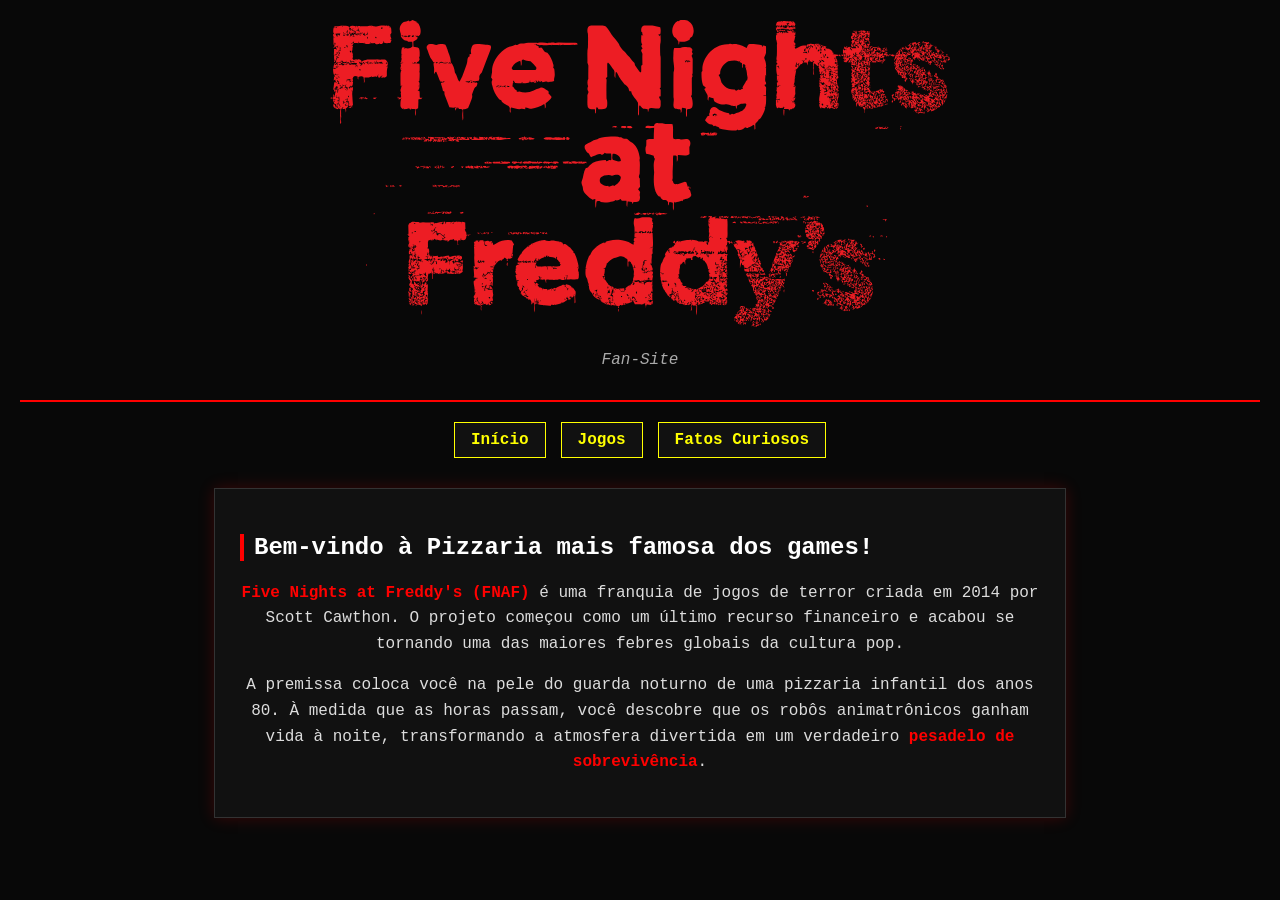
==== index.html @ 4194654d "Integrate external CSS stylesheet into index.html Added a link to an external CSS stylesheet for sty" ====
<!DOCTYPE html>
<html lang="pt-BR">
<head>
    <meta charset="UTF-8">
    <meta name="viewport" content="width=device-width, initial-scale=1.0">
    <title>Five Nights at Freddy's - Fan Site</title>
    <link rel="stylesheet" href="/css/style.css">
    <style>
        body {
            margin: 0;
            padding: 20px;
            font-family: 'Courier New', Courier, monospace;
            color: #00ff41; /* Verde estilo monitor de câmera antigo */
            background-color: #080808; /* Preto escuro da pizzaria */
        }

        header {
            text-align: center;
            border-bottom: 2px solid #ff0000;
            padding-bottom: 10px;
            margin-bottom: 20px;
        }

        h1 {
            color: #ff0000; /* Vermelho sangue/alerta */
            text-transform: uppercase;
            letter-spacing: 3px;
            text-shadow: 2px 2px 5px #550000;
            margin-bottom: 5px;
        }

        header p {
            color: #aaaaaa;
            font-style: italic;
        }

        nav {
            display: flex;
            justify-content: center;
            gap: 15px;
            margin-bottom: 30px;
        }

        nav a {
            color: #ffff00; /* Amarelo de aviso */
            text-decoration: none;
            padding: 8px 16px;
            border: 1px solid #ffff00;
            background-color: #111111;
            font-weight: bold;
            transition: 0.3s;
        }

        nav a:hover {
            background-color: #ff0000;
            color: #ffffff;
            border-color: #ff0000;
            box-shadow: 0 0 10px #ff0000;
        }

        main {
            max-width: 800px;
            margin: 0 auto;
            background-color: #111111;
            padding: 25px;
            border: 1px solid #333333;
            box-shadow: 0 0 15px rgba(255, 0, 0, 0.2);
        }

        h2 {
            color: #ffffff;
            border-left: 4px solid #ff0000;
            padding-left: 10px;
        }

        p {
            line-height: 1.6;
            color: #dddddd;
        }

        strong {
            color: #ff0000;
        }
    </style>
</head>
<body>

    <header>
        <img src="./Five_Nights_at_Freddy's.svg" alt="FNAF logo" width="50%">
        <p>Fan-Site</p>
    </header>
    
    <nav>
        <a href="index.html">Início</a>
        <a href="jogos.html">Jogos</a>
        <a href="fatos.html">Fatos Curiosos</a>
    </nav>

    <main>
        <h2>Bem-vindo à Pizzaria mais famosa dos games!</h2>
        <p><strong>Five Nights at Freddy's (FNAF)</strong> é uma franquia de jogos de terror criada em 2014 por Scott Cawthon. O projeto começou como um último recurso financeiro e acabou se tornando uma das maiores febres globais da cultura pop.</p>

        <p>A premissa coloca você na pele do guarda noturno de uma pizzaria infantil dos anos 80. À medida que as horas passam, você descobre que os robôs animatrônicos ganham vida à noite, transformando a atmosfera divertida em um verdadeiro <strong>pesadelo de sobrevivência</strong>.</p>
    </main>
    </body>

</html>
---- css/style.css ----
p{
    color: brown;
    text-align: center;
}

.texto{
    color: brown;
    font-size: 20px;
}
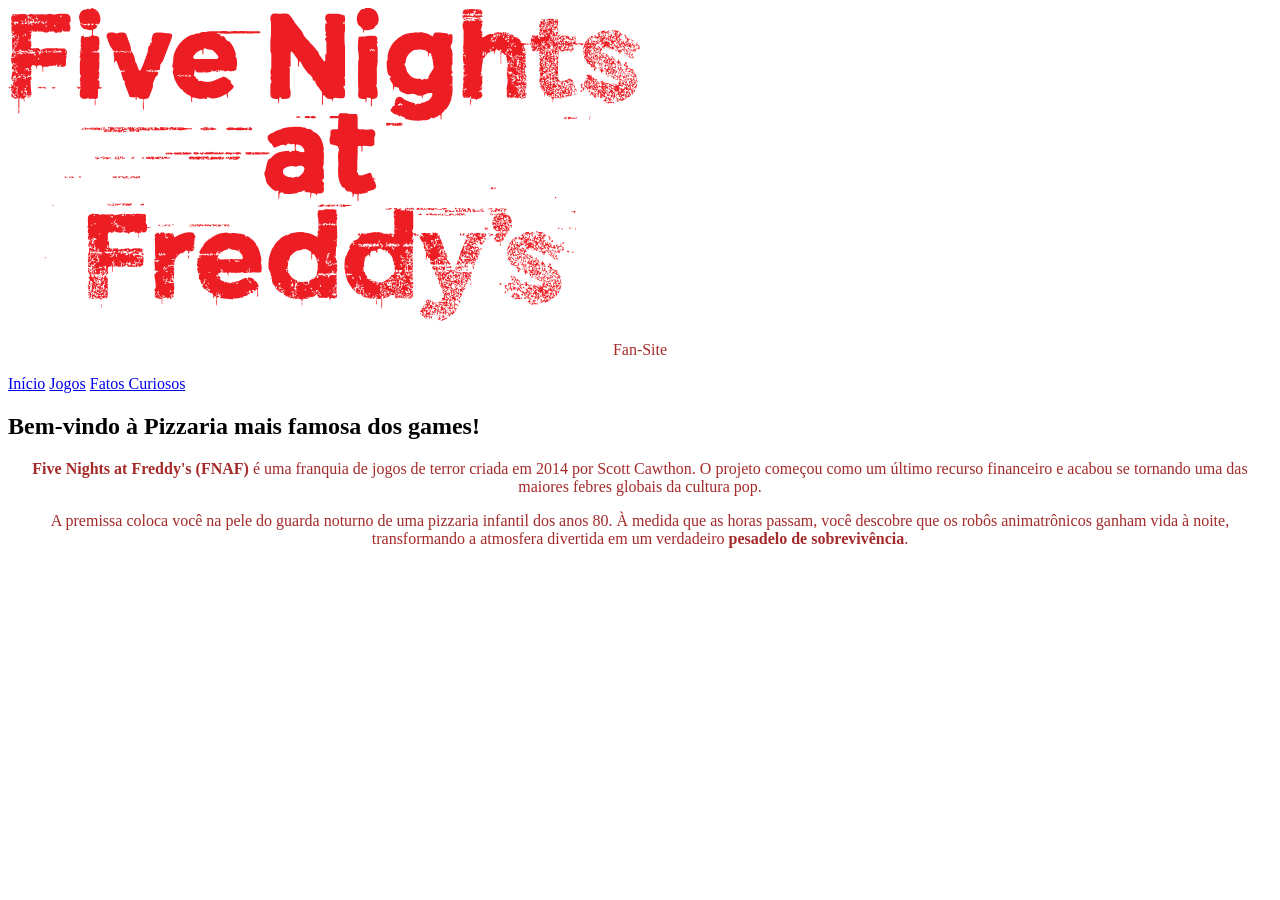
==== commit eac3bef6: "Clean up index.html by removing inline styles Removed CSS styles from the head section of index.html" ====
--- a/index.html
+++ b/index.html
@@ -6,81 +6,6 @@
     <title>Five Nights at Freddy's - Fan Site</title>
     <link rel="stylesheet" href="/css/style.css">
     <style>
-        body {
-            margin: 0;
-            padding: 20px;
-            font-family: 'Courier New', Courier, monospace;
-            color: #00ff41; /* Verde estilo monitor de câmera antigo */
-            background-color: #080808; /* Preto escuro da pizzaria */
-        }
-
-        header {
-            text-align: center;
-            border-bottom: 2px solid #ff0000;
-            padding-bottom: 10px;
-            margin-bottom: 20px;
-        }
-
-        h1 {
-            color: #ff0000; /* Vermelho sangue/alerta */
-            text-transform: uppercase;
-            letter-spacing: 3px;
-            text-shadow: 2px 2px 5px #550000;
-            margin-bottom: 5px;
-        }
-
-        header p {
-            color: #aaaaaa;
-            font-style: italic;
-        }
-
-        nav {
-            display: flex;
-            justify-content: center;
-            gap: 15px;
-            margin-bottom: 30px;
-        }
-
-        nav a {
-            color: #ffff00; /* Amarelo de aviso */
-            text-decoration: none;
-            padding: 8px 16px;
-            border: 1px solid #ffff00;
-            background-color: #111111;
-            font-weight: bold;
-            transition: 0.3s;
-        }
-
-        nav a:hover {
-            background-color: #ff0000;
-            color: #ffffff;
-            border-color: #ff0000;
-            box-shadow: 0 0 10px #ff0000;
-        }
-
-        main {
-            max-width: 800px;
-            margin: 0 auto;
-            background-color: #111111;
-            padding: 25px;
-            border: 1px solid #333333;
-            box-shadow: 0 0 15px rgba(255, 0, 0, 0.2);
-        }
-
-        h2 {
-            color: #ffffff;
-            border-left: 4px solid #ff0000;
-            padding-left: 10px;
-        }
-
-        p {
-            line-height: 1.6;
-            color: #dddddd;
-        }
-
-        strong {
-            color: #ff0000;
-        }
     </style>
 </head>
 <body>
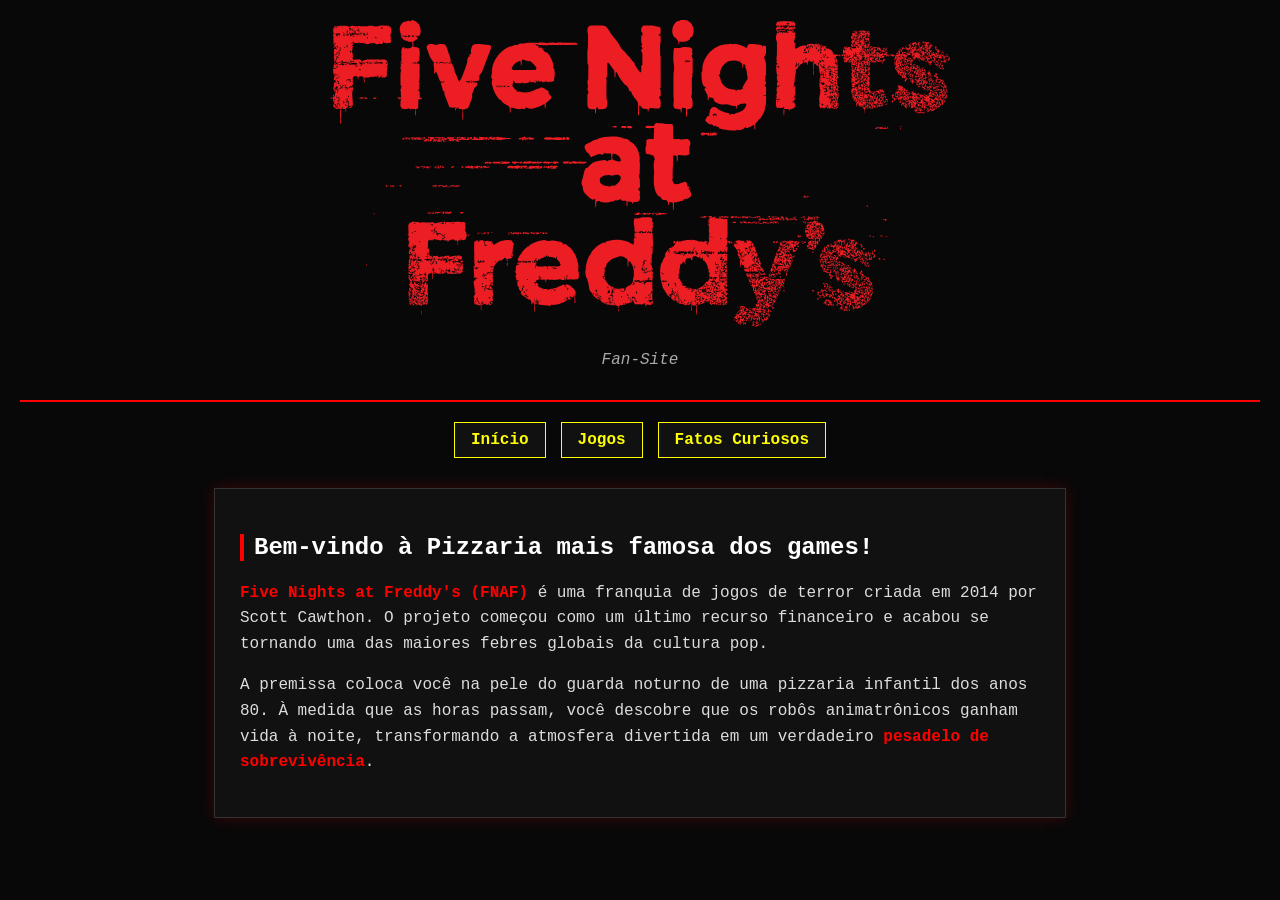
==== commit c98ecd48: "Fix HTML formatting and structure" ====
--- a/index.html
+++ b/index.html
@@ -4,7 +4,7 @@
     <meta charset="UTF-8">
     <meta name="viewport" content="width=device-width, initial-scale=1.0">
     <title>Five Nights at Freddy's - Fan Site</title>
-    <link rel="stylesheet" href="/css/style.css">
+    <link rel="stylesheet" href="css/style.css">
     <style>
     </style>
 </head>
--- a/css/style.css
+++ b/css/style.css
@@ -1,9 +1,75 @@
-p{
-    color: brown;
-    text-align: center;
-}
+body {
+            margin: 0;
+            padding: 20px;
+            font-family: 'Courier New', Courier, monospace;
+            color: #00ff41; /* Verde estilo monitor de câmera antigo */
+            background-color: #080808; /* Preto escuro da pizzaria */
+        }
 
-.texto{
-    color: brown;
-    font-size: 20px;
-}
+        header {
+            text-align: center;
+            border-bottom: 2px solid #ff0000;
+            padding-bottom: 10px;
+            margin-bottom: 20px;
+        }
+
+        h1 {
+            color: #ff0000; /* Vermelho sangue/alerta */
+            text-transform: uppercase;
+            letter-spacing: 3px;
+            text-shadow: 2px 2px 5px #550000;
+            margin-bottom: 5px;
+        }
+
+        header p {
+            color: #aaaaaa;
+            font-style: italic;
+        }
+
+        nav {
+            display: flex;
+            justify-content: center;
+            gap: 15px;
+            margin-bottom: 30px;
+        }
+
+        nav a {
+            color: #ffff00; /* Amarelo de aviso */
+            text-decoration: none;
+            padding: 8px 16px;
+            border: 1px solid #ffff00;
+            background-color: #111111;
+            font-weight: bold;
+            transition: 0.3s;
+        }
+
+        nav a:hover {
+            background-color: #ff0000;
+            color: #ffffff;
+            border-color: #ff0000;
+            box-shadow: 0 0 10px #ff0000;
+        }
+
+        main {
+            max-width: 800px;
+            margin: 0 auto;
+            background-color: #111111;
+            padding: 25px;
+            border: 1px solid #333333;
+            box-shadow: 0 0 15px rgba(255, 0, 0, 0.2);
+        }
+
+        h2 {
+            color: #ffffff;
+            border-left: 4px solid #ff0000;
+            padding-left: 10px;
+        }
+
+        p {
+            line-height: 1.6;
+            color: #dddddd;
+        }
+
+        strong {
+            color: #ff0000;
+        }
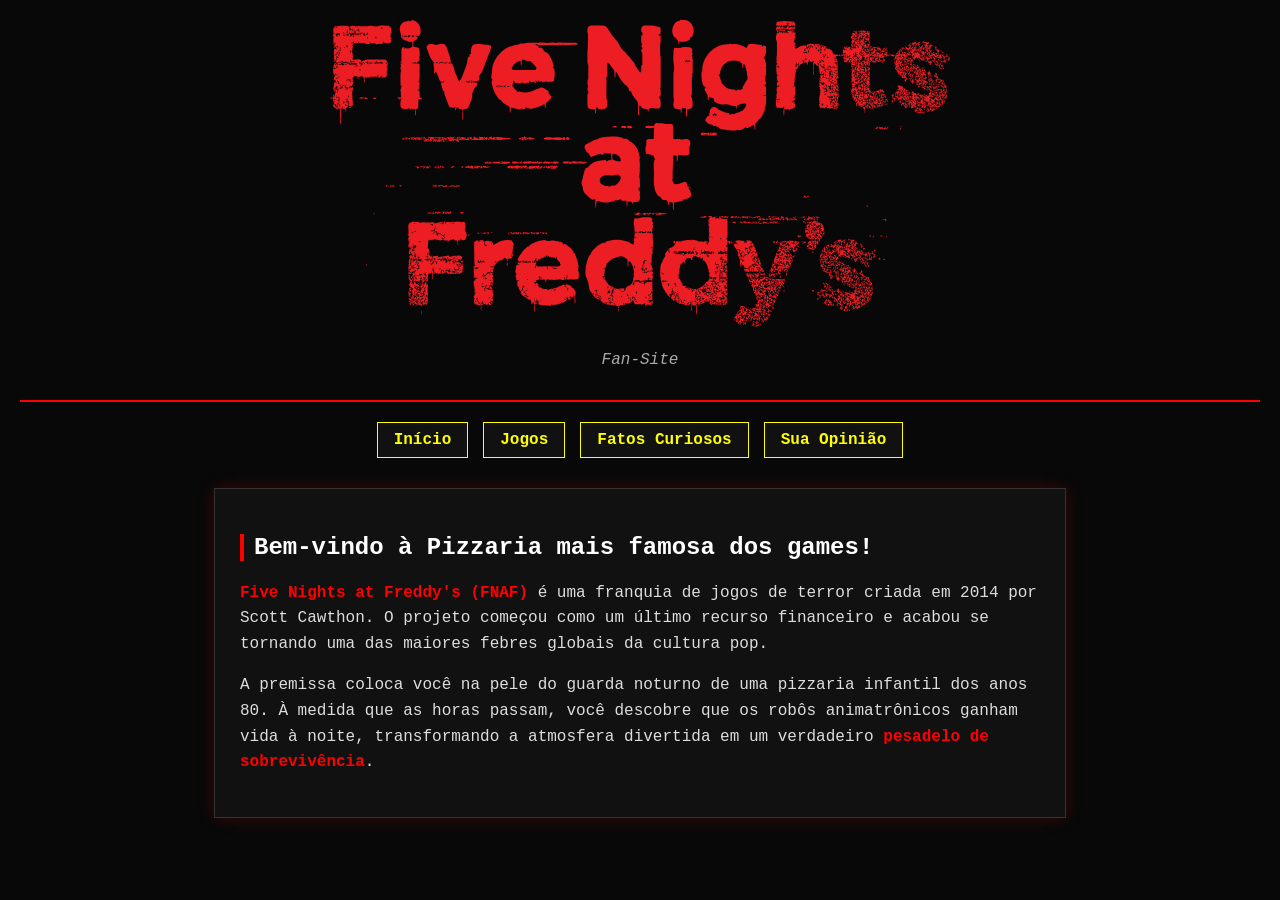
==== commit 8525fdd8: "Add opinion page link to navigation" ====
--- a/index.html
+++ b/index.html
@@ -19,6 +19,7 @@
         <a href="index.html">Início</a>
         <a href="jogos.html">Jogos</a>
         <a href="fatos.html">Fatos Curiosos</a>
+        <a href="opiniao.html">Sua Opinião</a>
     </nav>
 
     <main>
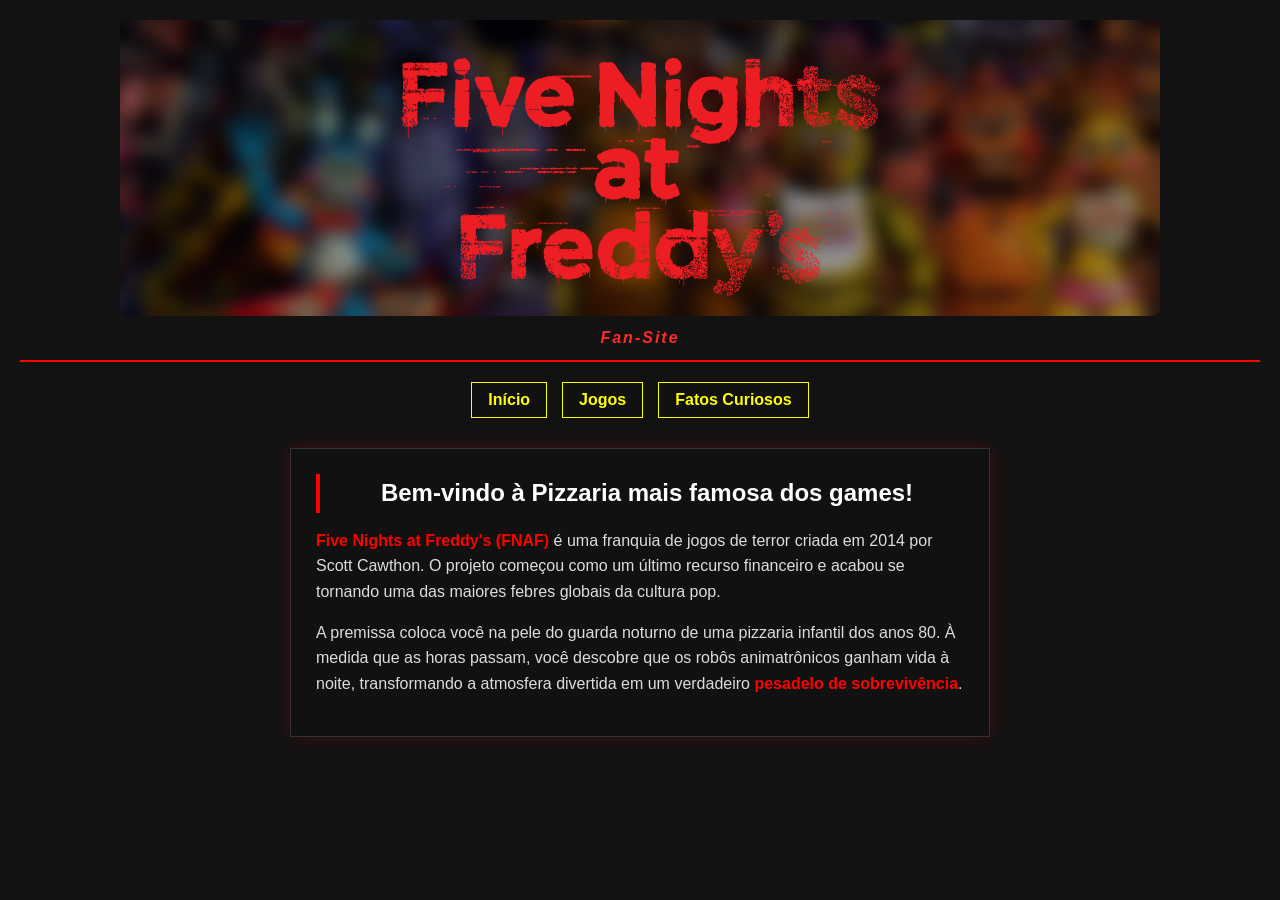
==== commit 0f187995: "Update index.html" ====
--- a/index.html
+++ b/index.html
@@ -4,14 +4,21 @@
     <meta charset="UTF-8">
     <meta name="viewport" content="width=device-width, initial-scale=1.0">
     <title>Five Nights at Freddy's - Fan Site</title>
-    <link rel="stylesheet" href="css/style.css">
+    <link rel="stylesheet" href="/css/style.css">
+    <link rel="icon" type="fnaf_1_icon_recreation_by_zerodigitalartsymore_de31r8t-pre.jpg" href="fnaf_1_icon_recreation_by_zerodigitalartsymore_de31r8t-pre.jpg">
     <style>
     </style>
 </head>
 <body>
 
     <header>
-        <img src="./Five_Nights_at_Freddy's.svg" alt="FNAF logo" width="50%">
+        <div class="logo-wrapper">
+    # Imagem atrás da logo.
+    <img src="TYIMAGE1.webp" alt="Background" class="logo-bg">
+    
+    # Imagem acima da imagem de fundo... Meio complicado.
+    <img src="./Five_Nights_at_Freddy's.svg" alt="FNAF logo" class="logo-fg" width="50%">
+  </div>
         <p>Fan-Site</p>
     </header>
     
@@ -19,7 +26,6 @@
         <a href="index.html">Início</a>
         <a href="jogos.html">Jogos</a>
         <a href="fatos.html">Fatos Curiosos</a>
-        <a href="opiniao.html">Sua Opinião</a>
     </nav>
 
     <main>
--- a/css/style.css
+++ b/css/style.css
@@ -73,3 +73,151 @@
         strong {
             color: #ff0000;
         }
+* {
+    box-sizing: border-box;
+    margin: 0;
+    padding: 0;
+    font-family: 'Segoe UI', Tahoma, Geneva, Verdana, sans-serif;
+}
+
+body {
+    background-color: #121212;
+    color: #e0e0e0;
+    text-align: center;
+    padding: 20px;
+}
+
+header {
+    margin-bottom: 20px;
+}
+
+header p {
+    color: #ff2a2a;
+    font-weight: bold;
+    letter-spacing: 2px;
+    margin-top: 5px;
+}
+
+/* Estilização da Nav de Formulário */
+.nav-opiniao {
+    background-color: #1f1f1f;
+    border: 2px solid #ff2a2a;
+    border-radius: 8px;
+    max-width: 500px;
+    margin: 0 auto 30px auto;
+    padding: 20px;
+    box-shadow: 0 4px 10px rgba(255, 42, 42, 0.2);
+}
+
+.nav-opiniao h2 {
+    color: #ff2a2a;
+    font-size: 1.2rem;
+    margin-bottom: 15px;
+    text-transform: uppercase;
+}
+
+.form-feedback {
+    display: flex;
+    flex-direction: column;
+    gap: 15px;
+}
+
+.campo-grupo {
+    display: flex;
+    flex-direction: column;
+    text-align: left;
+}
+
+.campo-grupo label {
+    font-size: 0.9rem;
+    margin-bottom: 5px;
+    color: #aaa;
+}
+
+.campo-grupo input,
+.campo-grupo textarea {
+    width: 100%;
+    padding: 10px;
+    background-color: #2b2b2b;
+    border: 1px solid #444;
+    border-radius: 4px;
+    color: #fff;
+    font-size: 0.95rem;
+}
+
+.campo-grupo input:focus,
+.campo-grupo textarea:focus {
+    outline: none;
+    border-color: #ff2a2a;
+}
+
+button {
+    background-color: #ff2a2a;
+    color: #fff;
+    border: none;
+    padding: 12px;
+    font-size: 1rem;
+    font-weight: bold;
+    border-radius: 4px;
+    cursor: pointer;
+    transition: background-color 0.3s ease;
+}
+
+button:hover {
+    background-color: #b30000;
+}
+
+/* Layout do Conteúdo Principal */
+main {
+    max-width: 700px;
+    margin: 0 auto;
+    line-height: 1.6;
+    text-align: left;
+}
+
+main h2 {
+    color: #ffffff;
+    margin-bottom: 15px;
+    text-align: center;
+}
+
+main p {
+    margin-bottom: 15px;
+}
+        .site-logo {
+            display: inline-block;
+            width: 150px;
+            height: 50px;
+            background-image: url('TYIMAGE1.webp');
+            background-size: contain;
+            background-repeat: no-repeat;
+            background-position: center left;
+        }
+        .logo-wrapper {
+        position: relative;
+        display: inline-block; 
+        overflow: hidden;    
+        border-radius: 8px;   
+        }
+
+        .logo-bg {
+        position: absolute;
+        top: 0;
+        left: 0;
+        width: 100%;
+        height: 100%;
+        object-fit: cover;
+        filter: blur(8px) brightness(0.6);
+        transform: scale(1.1);             
+        z-index: 1;
+        }
+        .logo-fg {
+        position: relative;
+        z-index: 2;
+        width: 50%; 
+        height: auto;
+        display: block;
+        padding: 20px;
+        margin-left: auto;
+        margin-right: auto;
+        }
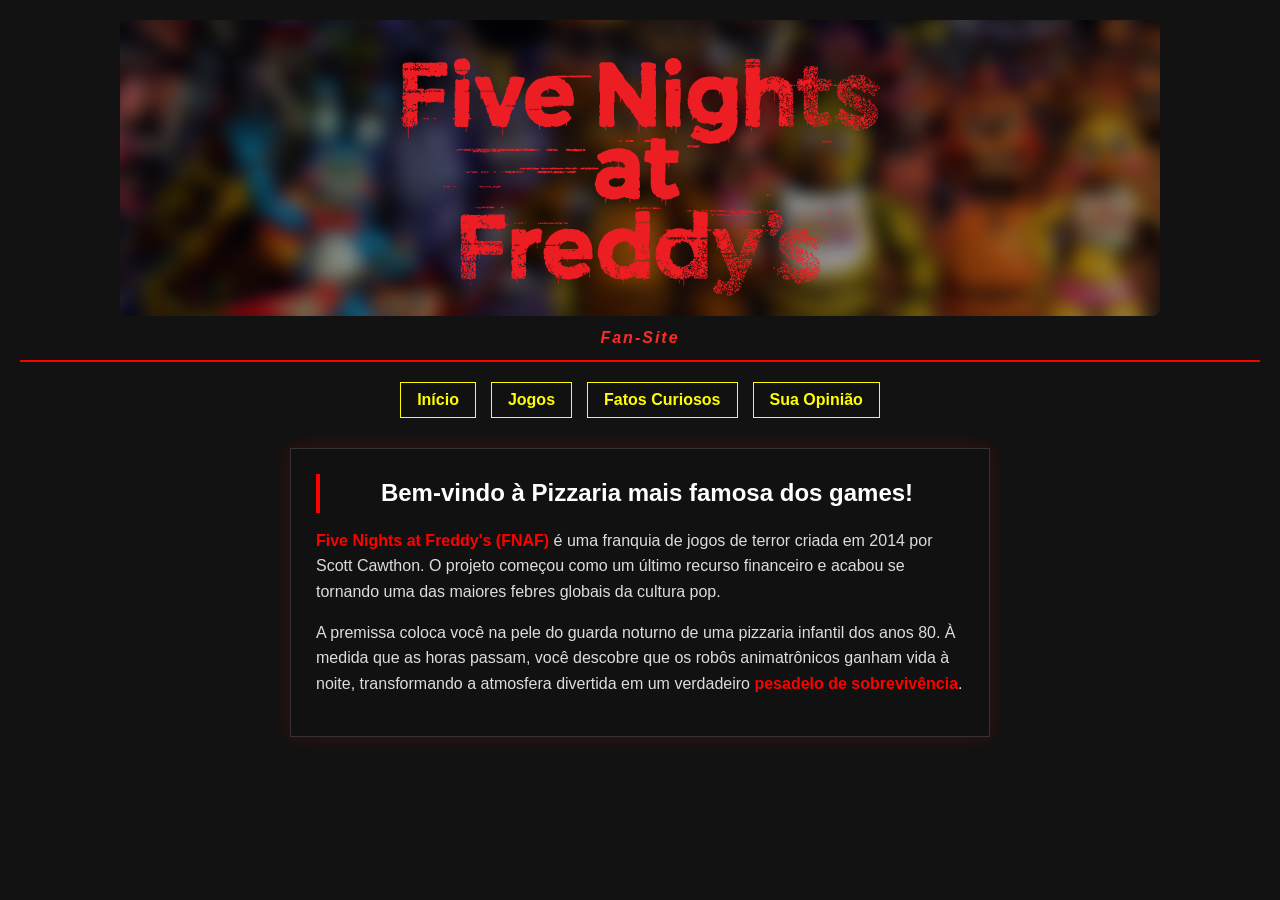
==== commit bb1941cc: "Update index.html" ====
--- a/index.html
+++ b/index.html
@@ -4,7 +4,7 @@
     <meta charset="UTF-8">
     <meta name="viewport" content="width=device-width, initial-scale=1.0">
     <title>Five Nights at Freddy's - Fan Site</title>
-    <link rel="stylesheet" href="/css/style.css">
+    <link rel="stylesheet" href="css/style.css">
     <link rel="icon" type="fnaf_1_icon_recreation_by_zerodigitalartsymore_de31r8t-pre.jpg" href="fnaf_1_icon_recreation_by_zerodigitalartsymore_de31r8t-pre.jpg">
     <style>
     </style>
@@ -26,6 +26,7 @@
         <a href="index.html">Início</a>
         <a href="jogos.html">Jogos</a>
         <a href="fatos.html">Fatos Curiosos</a>
+        <a href="opiniao.html">Sua Opinião</a>
     </nav>
 
     <main>
--- a/css/style.css
+++ b/css/style.css
@@ -72,6 +72,43 @@
 
         strong {
             color: #ff0000;
+        }
+        .site-logo {
+            display: inline-block;
+            width: 150px;
+            height: 50px;
+            background-image: url('TYIMAGE1.webp');
+            background-size: contain;
+            background-repeat: no-repeat;
+            background-position: center left;
+        }
+        .logo-wrapper {
+        position: relative;
+        display: inline-block; 
+        overflow: hidden;    
+        border-radius: 8px;   
+        }
+
+        .logo-bg {
+        position: absolute;
+        top: 0;
+        left: 0;
+        width: 100%;
+        height: 100%;
+        object-fit: cover;
+        filter: blur(8px) brightness(0.6);
+        transform: scale(1.1);             
+        z-index: 1;
+        }
+        .logo-fg {
+        position: relative;
+        z-index: 2;
+        width: 50%; 
+        height: auto;
+        display: block;
+        padding: 20px;
+        margin-left: auto;
+        margin-right: auto;
         }
 * {
     box-sizing: border-box;
@@ -184,40 +221,3 @@
 main p {
     margin-bottom: 15px;
 }
-        .site-logo {
-            display: inline-block;
-            width: 150px;
-            height: 50px;
-            background-image: url('TYIMAGE1.webp');
-            background-size: contain;
-            background-repeat: no-repeat;
-            background-position: center left;
-        }
-        .logo-wrapper {
-        position: relative;
-        display: inline-block; 
-        overflow: hidden;    
-        border-radius: 8px;   
-        }
-
-        .logo-bg {
-        position: absolute;
-        top: 0;
-        left: 0;
-        width: 100%;
-        height: 100%;
-        object-fit: cover;
-        filter: blur(8px) brightness(0.6);
-        transform: scale(1.1);             
-        z-index: 1;
-        }
-        .logo-fg {
-        position: relative;
-        z-index: 2;
-        width: 50%; 
-        height: auto;
-        display: block;
-        padding: 20px;
-        margin-left: auto;
-        margin-right: auto;
-        }
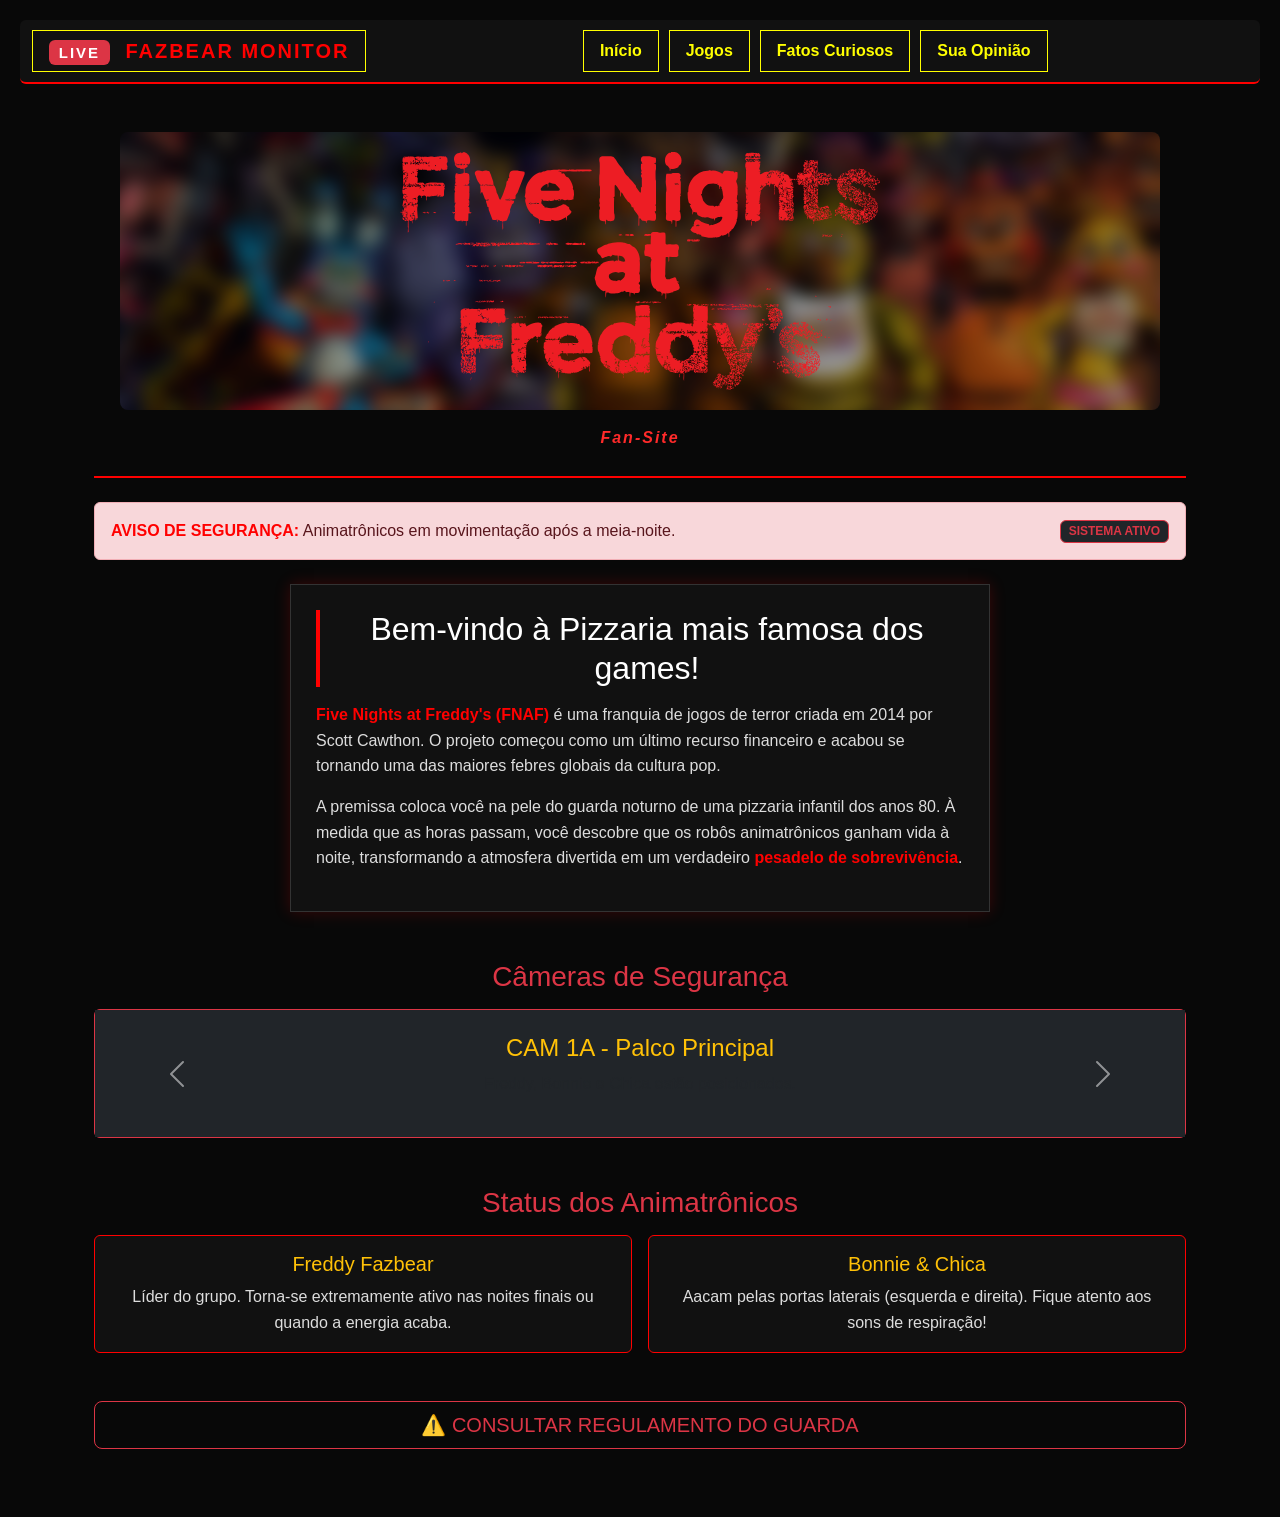
==== commit 43e3e79d: "Integrate Bootstrap 5 and enhance layout Added Bootstrap 5 for styling and improved layout with a cu" ====
--- a/index.html
+++ b/index.html
@@ -4,37 +4,187 @@
     <meta charset="UTF-8">
     <meta name="viewport" content="width=device-width, initial-scale=1.0">
     <title>Five Nights at Freddy's - Fan Site</title>
+    
+    <!-- CDN do Bootstrap 5 CSS -->
+    <link href="https://cdn.jsdelivr.net/npm/bootstrap@5.3.2/dist/css/bootstrap.min.css" rel="stylesheet">
+    
+    <!-- Seu arquivo CSS externo com os estilos personalizados -->
     <link rel="stylesheet" href="css/style.css">
-    <link rel="icon" type="fnaf_1_icon_recreation_by_zerodigitalartsymore_de31r8t-pre.jpg" href="fnaf_1_icon_recreation_by_zerodigitalartsymore_de31r8t-pre.jpg">
+    
+    <link rel="icon" type="image/jpeg" href="fnaf_1_icon_recreation_by_zerodigitalartsymore_de31r8t-pre.jpg">
+
     <style>
+        body {
+            background-color: #080808;
+            color: #00ff41;
+        }
+
+        .custom-navbar {
+            background-color: #111111 !important;
+            border-bottom: 2px solid #ff0000;
+        }
+
+        .custom-navbar .navbar-brand {
+            color: #ff0000 !important;
+            font-weight: bold;
+            letter-spacing: 2px;
+        }
+
+        .custom-navbar .nav-link {
+            color: #ffff00 !important;
+            border: 1px solid #ffff00;
+            background-color: #111111;
+            font-weight: bold;
+            padding: 8px 16px !important;
+            margin: 2px 5px;
+            transition: 0.3s;
+            text-align: center;
+        }
+
+        .custom-navbar .nav-link:hover {
+            background-color: #ff0000 !important;
+            color: #ffffff !important;
+            border-color: #ff0000;
+            box-shadow: 0 0 10px #ff0000;
+        }
+
+        .custom-card {
+            background-color: #111111;
+            border: 1px solid #ff0000;
+            color: #dddddd;
+        }
+
+        .modal-content {
+            background-color: #111111;
+            border: 2px solid #ff0000;
+            color: #00ff41;
+        }
+
+        .modal-header, .modal-footer {
+            border-color: #ff0000;
+        }
     </style>
 </head>
 <body>
 
-    <header>
-        <div class="logo-wrapper">
-    # Imagem atrás da logo.
-    <img src="TYIMAGE1.webp" alt="Background" class="logo-bg">
-    
-    # Imagem acima da imagem de fundo... Meio complicado.
-    <img src="./Five_Nights_at_Freddy's.svg" alt="FNAF logo" class="logo-fg" width="50%">
-  </div>
-        <p>Fan-Site</p>
-    </header>
-    
-    <nav>
-        <a href="index.html">Início</a>
-        <a href="jogos.html">Jogos</a>
-        <a href="fatos.html">Fatos Curiosos</a>
-        <a href="opiniao.html">Sua Opinião</a>
+    <nav class="navbar navbar-expand-lg navbar-dark custom-navbar rounded mb-4">
+        <div class="container-fluid">
+            <a class="navbar-brand" href="index.html">
+                <span class="badge bg-danger me-2">LIVE</span> FAZBEAR MONITOR
+            </a>
+            <button class="navbar-toggler border-danger" type="button" data-bs-toggle="collapse" data-bs-target="#navbarNavNav" aria-controls="navbarNavNav" aria-expanded="false" aria-label="Alternar navegação">
+                <span class="navbar-toggler-icon"></span>
+            </button>
+            <div class="collapse navbar-collapse justify-content-center" id="navbarNavNav">
+                <div class="navbar-nav">
+                    <a class="nav-link" href="index.html">Início</a>
+                    <a class="nav-link" href="jogos.html">Jogos</a>
+                    <a class="nav-link" href="fatos.html">Fatos Curiosos</a>
+                    <a class="nav-link" href="opiniao.html">Sua Opinião</a>
+                </div>
+            </div>
+        </div>
     </nav>
 
-    <main>
-        <h2>Bem-vindo à Pizzaria mais famosa dos games!</h2>
-        <p><strong>Five Nights at Freddy's (FNAF)</strong> é uma franquia de jogos de terror criada em 2014 por Scott Cawthon. O projeto começou como um último recurso financeiro e acabou se tornando uma das maiores febres globais da cultura pop.</p>
+    <div class="container main-container p-4 rounded">
 
-        <p>A premissa coloca você na pele do guarda noturno de uma pizzaria infantil dos anos 80. À medida que as horas passam, você descobre que os robôs animatrônicos ganham vida à noite, transformando a atmosfera divertida em um verdadeiro <strong>pesadelo de sobrevivência</strong>.</p>
-    </main>
-    </body>
+        <header class="text-center mb-4">
+            <div class="logo-wrapper">
+                <img src="TYIMAGE1.webp" alt="Background" class="logo-bg">
+                <img src="./Five_Nights_at_Freddy's.svg" alt="FNAF logo" class="logo-fg">
+            </div>
+            <p class="mt-2">Fan-Site</p>
+        </header>
 
+        <div class="alert alert-danger d-flex align-items-center justify-content-between" role="alert">
+            <div>
+                <strong>AVISO DE SEGURANÇA:</strong> Animatrônicos em movimentação após a meia-noite.
+            </div>
+            <span class="badge bg-dark text-danger border border-danger">SISTEMA ATIVO</span>
+        </div>
+
+        <main class="my-4">
+            <h2>Bem-vindo à Pizzaria mais famosa dos games!</h2>
+            <p><strong>Five Nights at Freddy's (FNAF)</strong> é uma franquia de jogos de terror criada em 2014 por Scott Cawthon. O projeto começou como um último recurso financeiro e acabou se tornando uma das maiores febres globais da cultura pop.</p>
+
+            <p>A premissa coloca você na pele do guarda noturno de uma pizzaria infantil dos anos 80. À medida que as horas passam, você descobre que os robôs animatrônicos ganham vida à noite, transformando a atmosfera divertida em um verdadeiro <strong>pesadelo de sobrevivência</strong>.</p>
+        </main>
+
+        <section class="my-5">
+            <h3 class="text-danger mb-3">Câmeras de Segurança</h3>
+            <div id="fnafCarousel" class="carousel slide border border-danger rounded" data-bs-ride="carousel">
+                <div class="carousel-inner">
+                    <div class="carousel-item active p-4 text-center bg-dark">
+                        <h4 class="text-warning">CAM 1A - Palco Principal</h4>
+                        <p class="text-muted">Freddy, Bonnie e Chica estão posicionados.</p>
+                    </div>
+                    <div class="carousel-item p-4 text-center bg-dark">
+                        <h4 class="text-danger">CAM 1C - Pirate Cove</h4>
+                        <p class="text-muted">Cortinas fechadas. Mantenha os olhos em Foxy!</p>
+                    </div>
+                    <div class="carousel-item p-4 text-center bg-dark">
+                        <h4 class="text-warning">CAM 2B - Corredor Esquerdo</h4>
+                        <p class="text-muted">Luz do corredor operacional.</p>
+                    </div>
+                </div>
+                <button class="carousel-control-prev" type="button" data-bs-target="#fnafCarousel" data-bs-slide="prev">
+                    <span class="carousel-control-prev-icon" aria-hidden="true"></span>
+                </button>
+                <button class="carousel-control-next" type="button" data-bs-target="#fnafCarousel" data-bs-slide="next">
+                    <span class="carousel-control-next-icon" aria-hidden="true"></span>
+                </button>
+            </div>
+        </section>
+
+        <section class="my-5">
+            <h3 class="text-danger mb-3">Status dos Animatrônicos</h3>
+            <div class="row g-3">
+                <div class="col-12 col-md-6">
+                    <div class="card custom-card h-100">
+                        <div class="card-body">
+                            <h5 class="card-title text-warning">Freddy Fazbear</h5>
+                            <p class="card-text">Líder do grupo. Torna-se extremamente ativo nas noites finais ou quando a energia acaba.</p>
+                        </div>
+                    </div>
+                </div>
+                <div class="col-12 col-md-6">
+                    <div class="card custom-card h-100">
+                        <div class="card-body">
+                            <h5 class="card-title text-warning">Bonnie & Chica</h5>
+                            <p class="card-text">Aacam pelas portas laterais (esquerda e direita). Fique atento aos sons de respiração!</p>
+                        </div>
+                    </div>
+                </div>
+            </div>
+        </section>
+
+        <div class="text-center my-4">
+            <button type="button" class="btn btn-outline-danger btn-lg w-100" data-bs-toggle="modal" data-bs-target="#modalSeguranca">
+                ⚠️ CONSULTAR REGULAMENTO DO GUARDA
+            </button>
+        </div>
+
+        <div class="modal fade" id="modalSeguranca" tabindex="-1" aria-hidden="true">
+            <div class="modal-dialog modal-dialog-centered">
+                <div class="modal-content">
+                    <div class="modal-header">
+                        <h5 class="modal-title text-danger">REGULAMENTO FAZBEAR ENTERTAINMENT</h5>
+                        <button type="button" class="btn-close btn-close-white" data-bs-dismiss="modal" aria-label="Fechar"></button>
+                    </div>
+                    <div class="modal-body">
+                        1. Economize a bateria das portas e luzes.<br>
+                        2. Verifique a Pirate Cove constantemente.<br>
+                        3. A Fazbear Entertainment não se responsabiliza por danos à integridade física.
+                    </div>
+                    <div class="modal-footer">
+                        <button type="button" class="btn btn-secondary" data-bs-dismiss="modal">Entendido</button>
+                    </div>
+                </div>
+            </div>
+        </div>
+
+    </div>
+
+    <script src="https://cdn.jsdelivr.net/npm/bootstrap@5.3.2/dist/js/bootstrap.bundle.min.js"></script>
+</body>
 </html>
